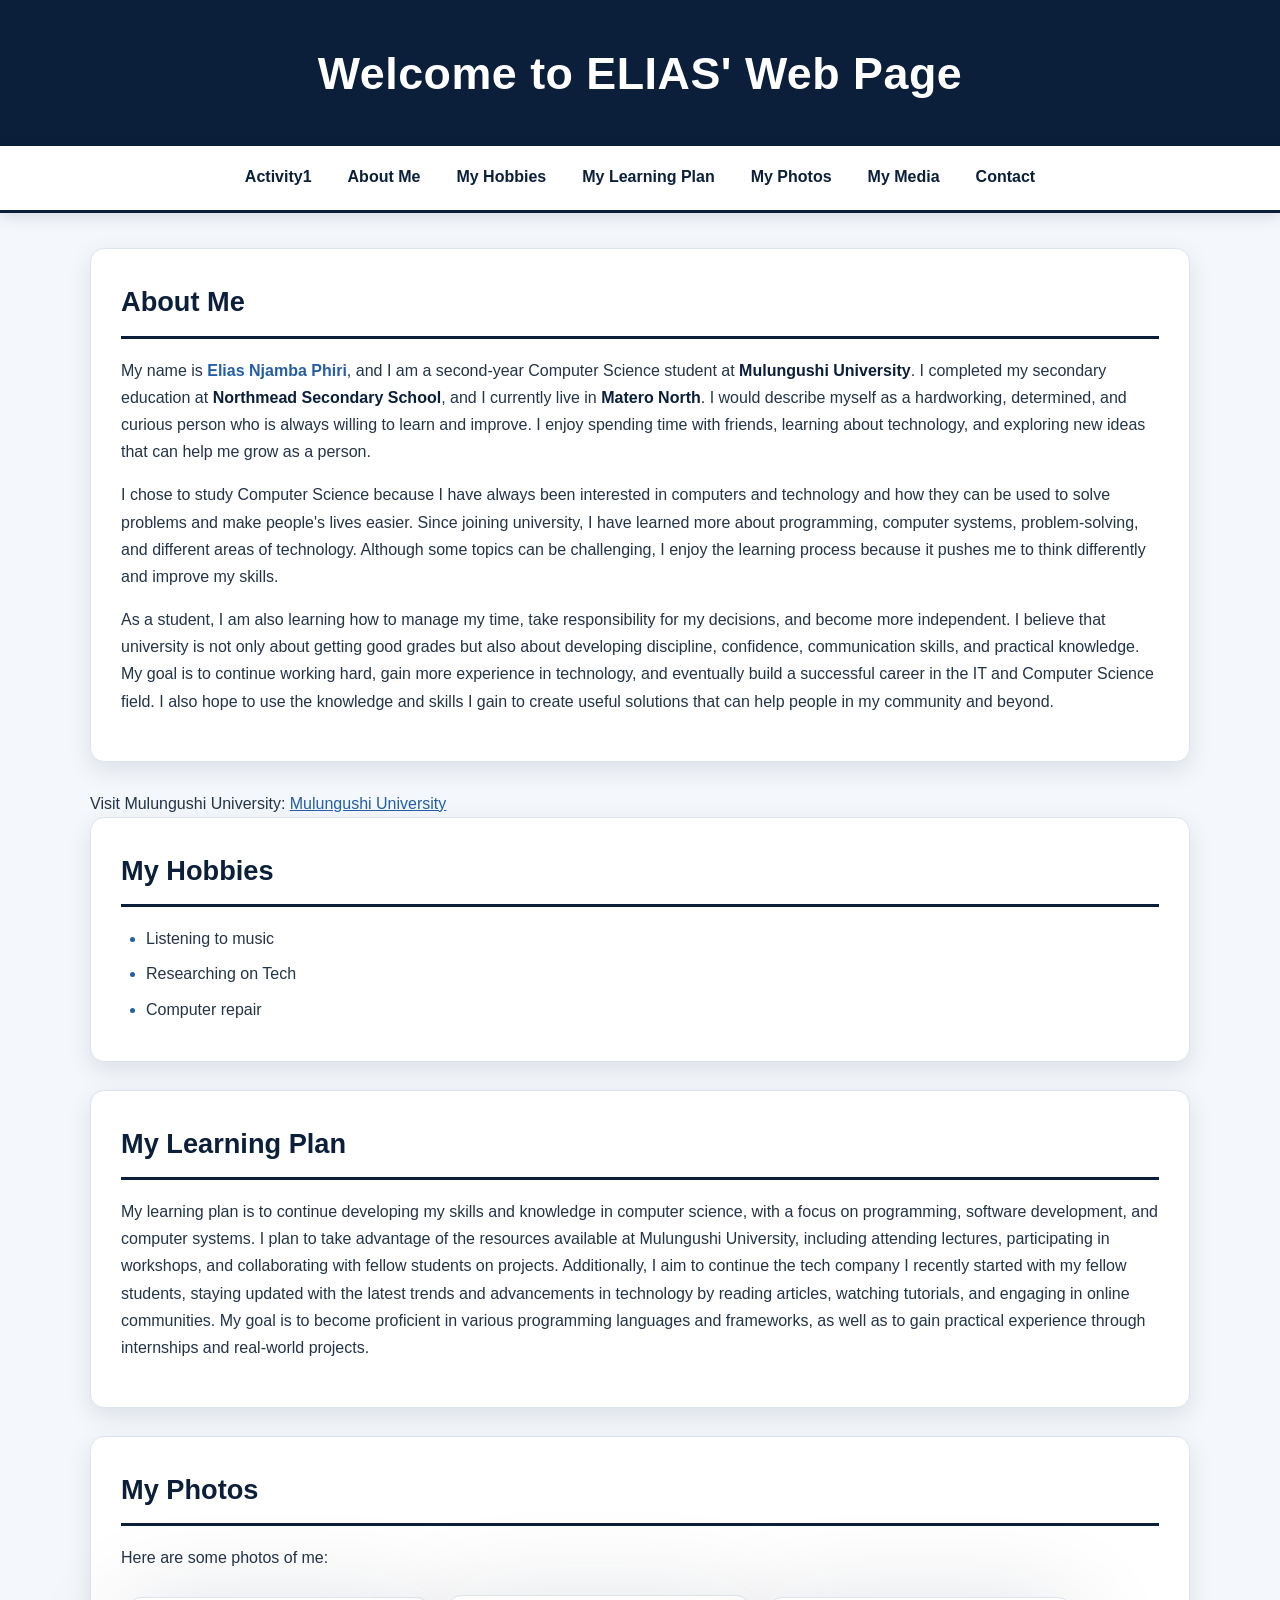
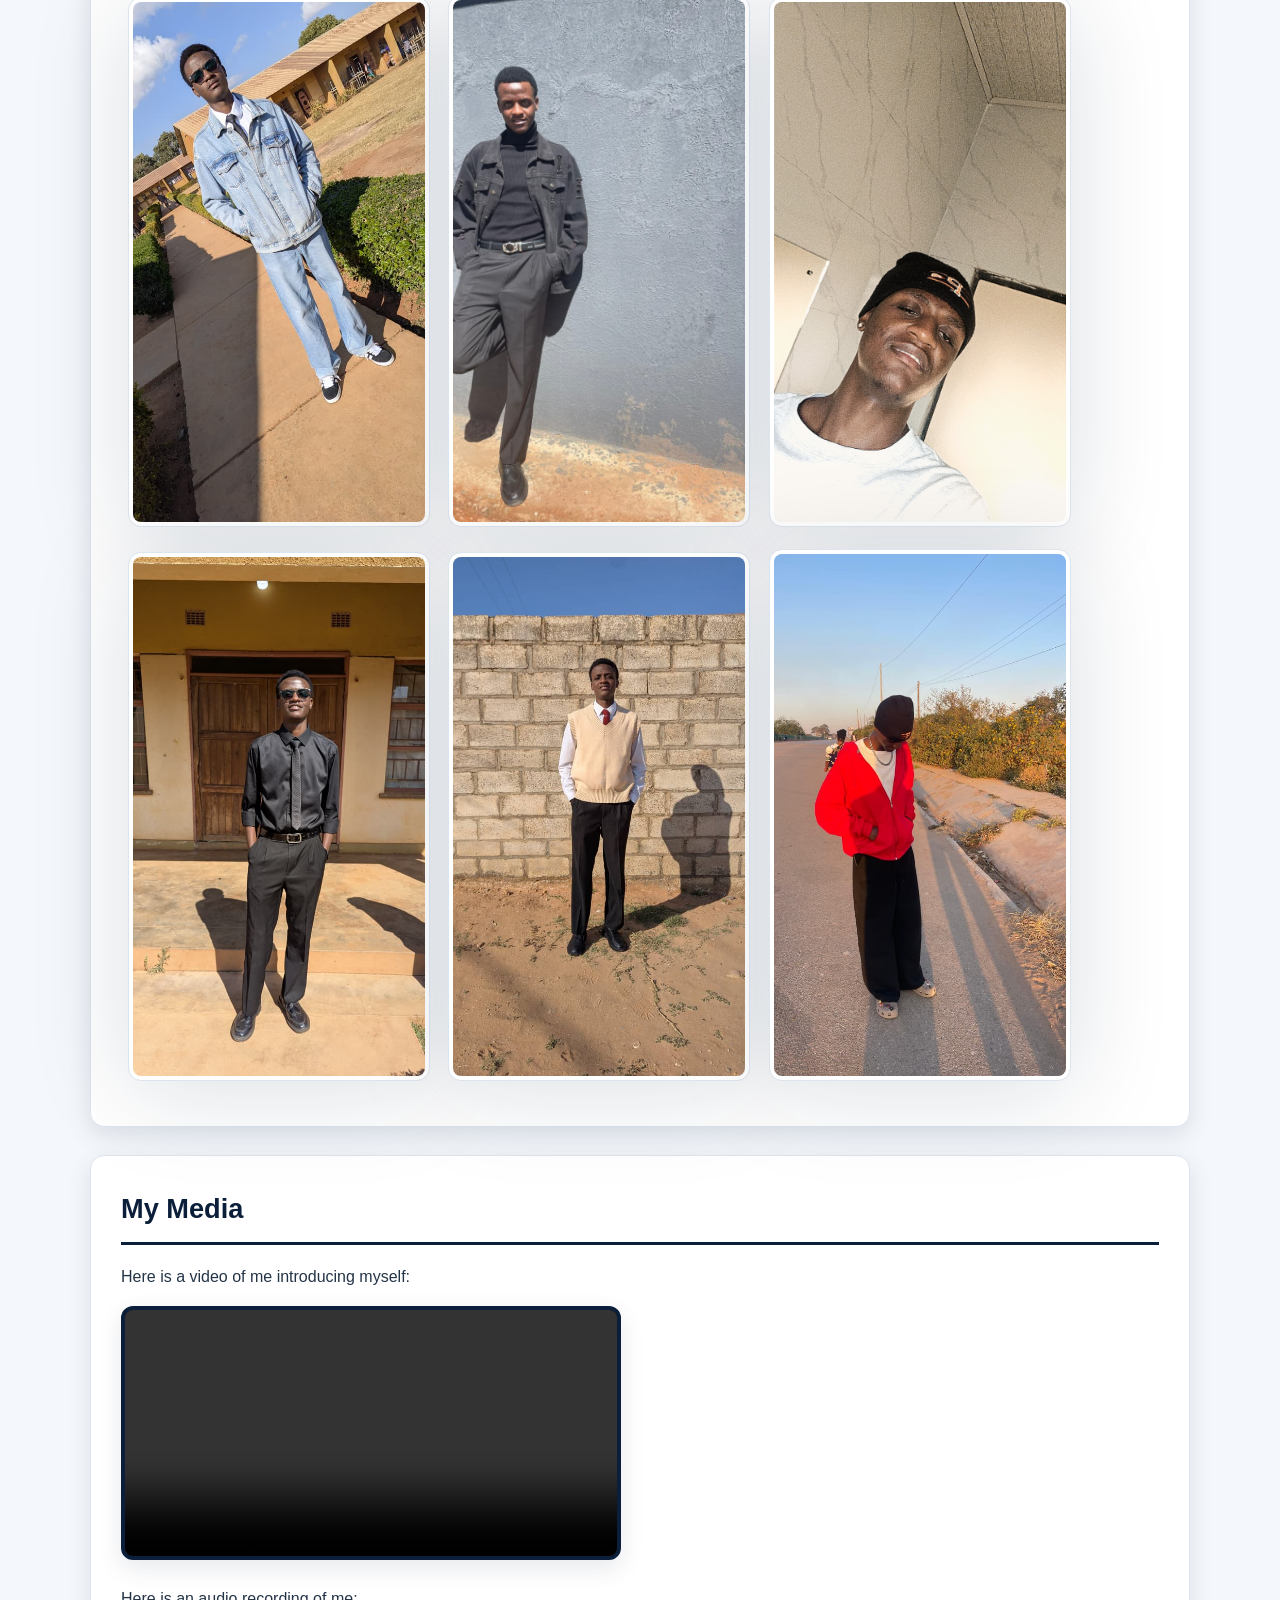
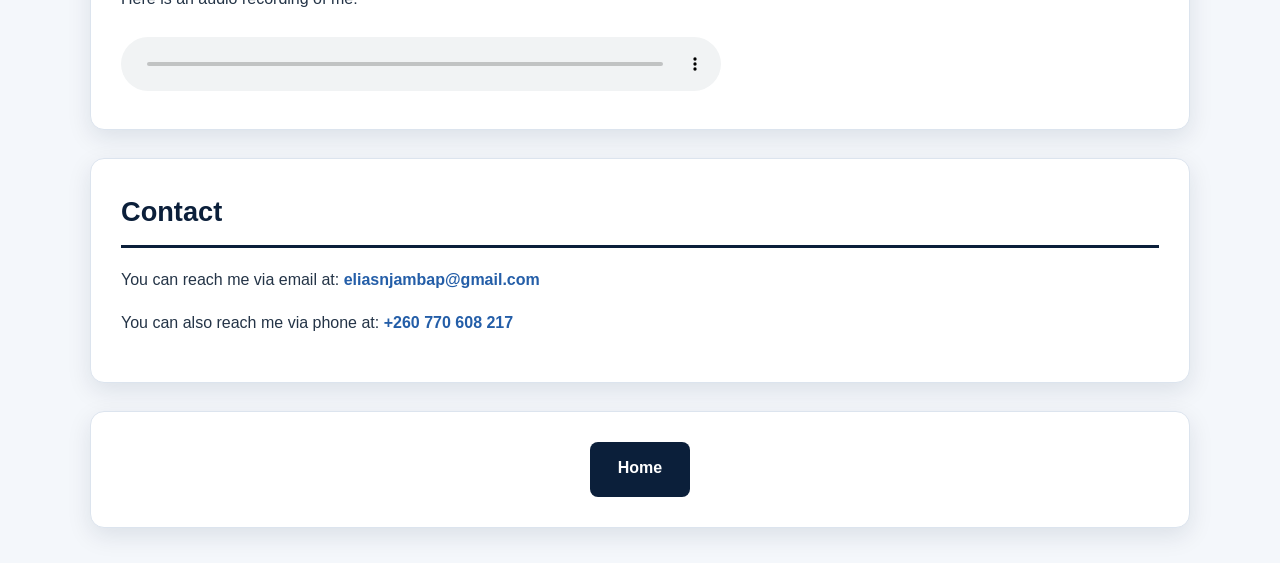
==== index.html @ b2371679 "Add files via upload" ====
<!DOCTYPE html>
<html lang="en">
<head>
<meta charset="UTF-8">
<meta name="viewport" content="width=device-width, initial-
scale=1.0">
<title>Elias NJamba Phiri - My Student Website</title>
<link rel="stylesheet" href="css/style.css">
</head>
<h1>Welcome to ELIAS' Web Page</h1>

<body>

<section>
<nav class="navbar">
    <ul>
        <li><a href="activity1.html">Activity1</a></li>
        <li><a href="#About Me">About Me</a></li>
        <li><a href="#My Hobbies">My Hobbies</a></li>
        <li><a href="#My Learning Plan">My Learning Plan</a></li>
        <li><a href="#My Photos">My Photos</a></li>
        <li><a href="#My Media">My Media</a></li>
        <li><a href="#Contact">Contact</a></li>
    </ul>
</nav>
</section>

  <main>

<section>
    <h2><u id="About Me">About Me</u></h2>
    <p>My name is <em>Elias Njamba Phiri</em>, and I am a second-year Computer Science student at <strong>Mulungushi University</strong>. I completed my secondary education at <strong>Northmead Secondary School</strong>, and I currently live in <strong>Matero North</strong>. I would describe myself as a hardworking, determined, and curious person who is always willing to learn and improve. I enjoy spending time with friends, learning about technology, and exploring new ideas that can help me grow as a person.</p>

    <p>I chose to study Computer Science because I have always been interested in computers and technology and how they can be used to solve problems and make people's lives easier. Since joining university, I have learned more about programming, computer systems, problem-solving, and different areas of technology. Although some topics can be challenging, I enjoy the learning process because it pushes me to think differently and improve my skills.</p>

As a student, I am also learning how to manage my time, take responsibility for my decisions, and become more independent. I believe that university is not only about getting good grades but also about developing discipline, confidence, communication skills, and practical knowledge. My goal is to continue working hard, gain more experience in technology, and eventually build a successful career in the IT and Computer Science field. I also hope to use the knowledge and skills I gain to create useful solutions that can help people in my community and beyond.</p>
</section>

<p>
    Visit Mulungushi University:
    <a href="https://www.mu.ac.zm/">Mulungushi University</a>
</p>
</section>

</body>

<section>
<h2><u id="My Hobbies">My Hobbies</u></h2>
<ul>
    <li>Listening to music</li>
    <li>Researching on Tech</li>
    <li>Computer repair</li>
</ul>
</section>


<section>   
<h2><u id="My Learning Plan">My Learning Plan</u></h2>
<p>My learning plan is to continue developing my skills and knowledge in computer science, with a focus on programming, software development, and computer systems. I plan to take advantage of the resources available at Mulungushi University, including attending lectures, participating in workshops, and collaborating with fellow students on projects. Additionally,  I aim to continue the tech company I recently started with my fellow students, staying updated with the latest trends and advancements in technology by reading articles, watching tutorials, and engaging in online communities. My goal is to become proficient in various programming languages and frameworks, as well as to gain practical experience through internships and real-world projects.</p>
</section>


<section>
    <h2><u id="My Photos">My Photos</u></h2>
    <p>Here are some photos of me:</p>
    <img src="Images/Image 1.jpg" width="200">
    <img src="Images/Image 2.jpg" width="200" height="530"> 
    <img src="Images/Image 3.jpg" width="200">      
    <img src="Images/Image 4.jpg" width="200"> 
    <img src="Images/Image 5.jpg" width="200"> 
    <img src="Images/Image 6.jpg" width="200" height="530">
</section>


<section>
    <h2><u id="My Media">My Media</u></h2>
    <p>Here is a video of me introducing myself:</p>
    <video width="320" height="240" controls>
        <source src="Videos/Video.mp4" type="video/mp4">
        Your browser does not support the video tag.
    </video>
    <p>Here is an audio recording of me:</p>
    <audio controls>
        <source src="Videos/Audio.mp3" type="audio/mpeg">
        Your browser does not support the audio tag.
    </audio>
</section>


<section>
    <h2><u id="Contact">Contact</u></h2>
    <p>You can reach me via email at: <a href="mailto:eliasnjambap@gmail.com">eliasnjambap@gmail.com</a></p>
    <p>You can also reach me via phone at: <a href="tel:+260770608217">+260 770 608 217</a></p>
</section>


<section>
<nav class="navbar">
<ul><a href="index.html">Home</a></ul>
</nav>
</section>


</main>
</body>
</html>
---- css/style.css ----
/* ================================
   ELIAS' STUDENT WEBSITE
   White & Navy Blue Theme
   ================================ */

/* ---------- General ---------- */
* {
    margin: 0;
    padding: 0;
    box-sizing: border-box;
    scroll-behavior: smooth;
}

:root {
    --navy: #0b1f3a;
    --navy-light: #16365f;
    --blue: #245ea8;
    --white: #ffffff;
    --light-bg: #f4f7fb;
    --text: #243447;
    --border: #dce4ee;
    --shadow: 0 8px 25px rgba(11, 31, 58, 0.10);
}

html {
    scroll-padding-top: 90px;
}

body {
    font-family: "Segoe UI", Arial, sans-serif;
    background: var(--light-bg);
    color: var(--text);
    line-height: 1.7;
    min-height: 100vh;
}

/* ---------- Page Heading ---------- */
body > h1 {
    background: var(--navy);
    color: var(--white);
    text-align: center;
    padding: 35px 20px;
    font-size: clamp(1.8rem, 4vw, 2.8rem);
    letter-spacing: 0.5px;
}

/* ---------- Navigation Bar ---------- */
.navbar {
    position: sticky;
    top: 0;
    z-index: 1000;
    background: var(--white);
    border-bottom: 3px solid var(--navy);
    box-shadow: 0 4px 15px rgba(11, 31, 58, 0.12);
}

.navbar ul {
    list-style: none;
    display: flex;
    justify-content: center;
    align-items: center;
    flex-wrap: wrap;
    max-width: 1200px;
    margin: 0 auto;
    padding: 0;
}

.navbar li {
    margin: 0;
}

.navbar a {
    display: block;
    color: var(--navy);
    text-decoration: none;
    font-weight: 600;
    padding: 17px 18px;
    transition: all 0.25s ease;
    border-bottom: 3px solid transparent;
}

.navbar a:hover,
.navbar a:focus {
    background: var(--navy);
    color: var(--white);
    border-bottom-color: var(--blue);
}

/* ---------- Main Content ---------- */
main {
    width: min(1100px, 92%);
    margin: 35px auto;
}

/* ---------- Sections / Cards ---------- */
main > section,
main section {
    background: var(--white);
    margin-bottom: 28px;
    padding: 30px;
    border-radius: 14px;
    border: 1px solid var(--border);
    box-shadow: var(--shadow);
}

section h2 {
    color: var(--navy);
    font-size: 1.7rem;
    margin-bottom: 18px;
    padding-bottom: 10px;
    border-bottom: 3px solid var(--navy);
}

section h2 u {
    text-decoration: none;
}

section p {
    margin-bottom: 16px;
}

section strong {
    color: var(--navy);
}

section em {
    color: var(--blue);
    font-style: normal;
    font-weight: 600;
}

/* ---------- Links ---------- */
a {
    color: var(--blue);
    transition: color 0.2s ease;
}

a:hover {
    color: var(--navy);
}

/* ---------- Hobbies / Lists ---------- */
section ul {
    padding-left: 25px;
}

section li {
    margin: 8px 0;
}

section li::marker {
    color: var(--blue);
}

/* ---------- Photos ---------- */
section img {
    width: 300px;
    height: 0x;
    object-fit: cover;
    margin: 8px;
    border-radius: 12px;
    border: 4px solid var(--white);
    outline: 1px solid var(--border);
    box-shadow: 0 10px 100px rgba(11, 31, 58, 0.15);
    transition: transform 0.25s ease, box-shadow 0.25s ease;
}

section img:hover {
    transform: translateY(-5px) scale(1.02);
    box-shadow: 0 10px 25px rgba(11, 31, 58, 0.22);
}

/* ---------- Video & Audio ---------- */
video {
    display: block;
    width: min(100%, 500px);
    height: auto;
    margin: 15px 0 25px;
    border-radius: 12px;
    border: 4px solid var(--navy);
    background: #000;
    box-shadow: var(--shadow);
}

audio {
    width: min(100%, 600px);
    margin-top: 8px;
}

/* ---------- Contact ---------- */
#Contact + p a,
section a[href^="mailto:"],
section a[href^="tel:"] {
    font-weight: 600;
    text-decoration: none;
}

section a[href^="mailto:"]:hover,
section a[href^="tel:"]:hover {
    text-decoration: underline;
}

/* ---------- Bottom Home Navigation ---------- */
main > section:last-child .navbar {
    position: static;
    border: 0;
    box-shadow: none;
    border-radius: 10px;
}

main > section:last-child .navbar ul {
    justify-content: center;
}

main > section:last-child .navbar a {
    background: var(--navy);
    color: var(--white);
    border-radius: 8px;
    padding: 12px 28px;
}

main > section:last-child .navbar a:hover {
    background: var(--blue);
}

/* ---------- Responsive Design ---------- */
@media (max-width: 768px) {
    body > h1 {
        padding: 25px 15px;
    }

    .navbar ul {
        justify-content: flex-start;
        overflow-x: auto;
        flex-wrap: nowrap;
        padding: 0 5px;
    }

    .navbar a {
        white-space: nowrap;
        padding: 14px 13px;
        font-size: 0.9rem;
    }

    main {
        width: 94%;
        margin: 22px auto;
    }

    main > section,
    main section {
        padding: 22px;
        border-radius: 10px;
    }

    section h2 {
        font-size: 1.4rem;
    }

    section img {
        width: calc(50% - 18px);
        height: 180px;
    }
}

@media (max-width: 480px) {
    body > h1 {
        font-size: 1.6rem;
    }

    section img {
        width: 100%;
        height: auto;
        max-height: 320px;
    }

    main > section,
    main section {
        padding: 18px;
    }
}

/* ---------- Accessibility ---------- */
a:focus-visible {
    outline: 3px solid #6fa8dc;
    outline-offset: 3px;
}

@media (prefers-reduced-motion: reduce) {
    *,
    *::before,
    *::after {
        scroll-behavior: auto !important;
        transition: none !important;
    }
}
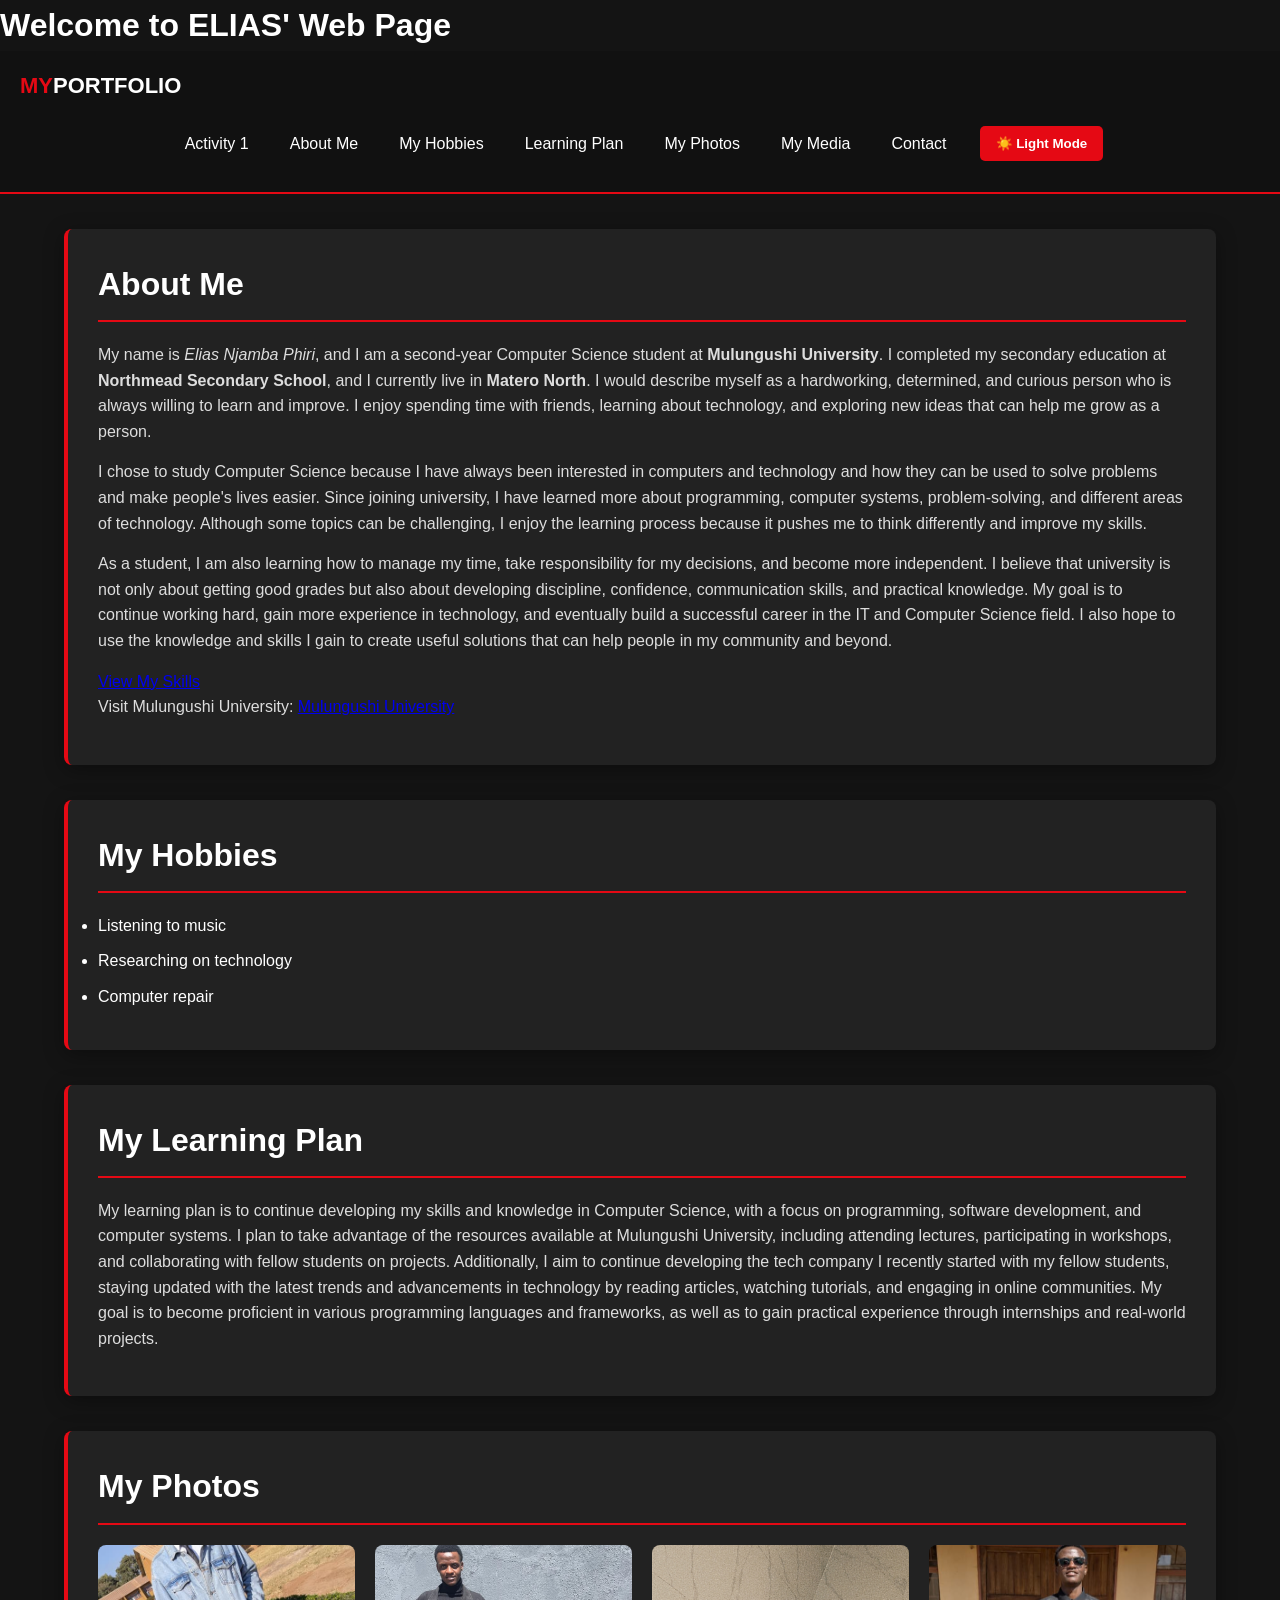
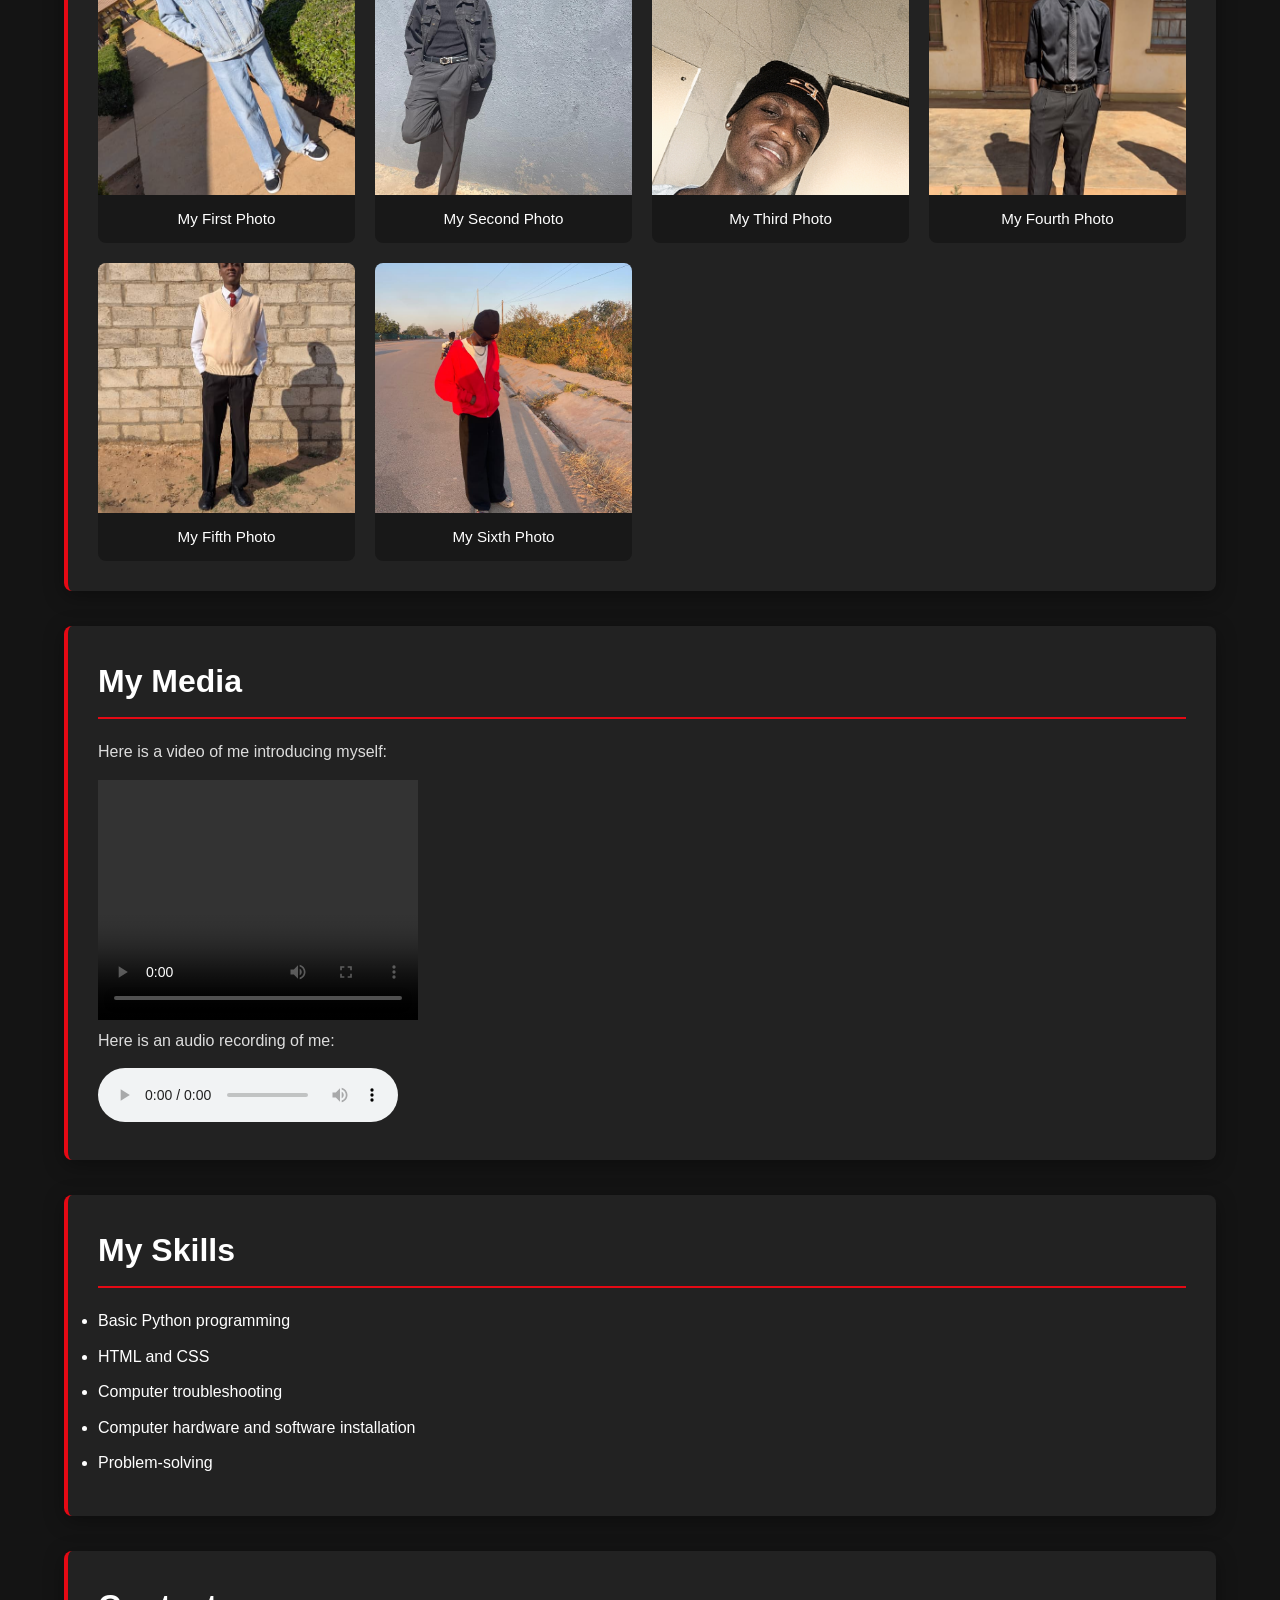
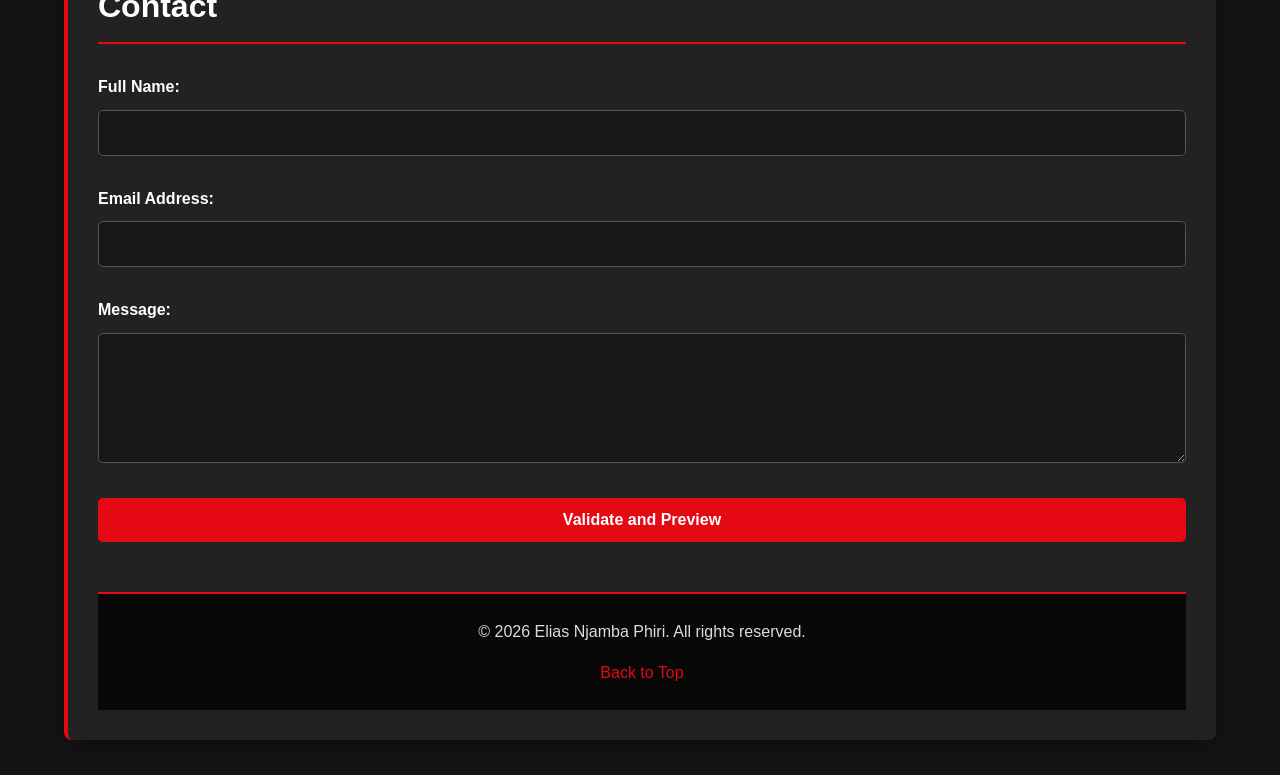
==== commit 261901af: "Update project files" ====
--- a/index.html
+++ b/index.html
@@ -1,106 +1,381 @@
-<!DOCTYPE html>
-<html lang="en">
-<head>
-<meta charset="UTF-8">
-<meta name="viewport" content="width=device-width, initial-
-scale=1.0">
-<title>Elias NJamba Phiri - My Student Website</title>
-<link rel="stylesheet" href="css/style.css">
-</head>
-<h1>Welcome to ELIAS' Web Page</h1>
-
-<body>
-
-<section>
-<nav class="navbar">
-    <ul>
-        <li><a href="activity1.html">Activity1</a></li>
-        <li><a href="#About Me">About Me</a></li>
-        <li><a href="#My Hobbies">My Hobbies</a></li>
-        <li><a href="#My Learning Plan">My Learning Plan</a></li>
-        <li><a href="#My Photos">My Photos</a></li>
-        <li><a href="#My Media">My Media</a></li>
-        <li><a href="#Contact">Contact</a></li>
-    </ul>
-</nav>
-</section>
-
-  <main>
-
-<section>
-    <h2><u id="About Me">About Me</u></h2>
-    <p>My name is <em>Elias Njamba Phiri</em>, and I am a second-year Computer Science student at <strong>Mulungushi University</strong>. I completed my secondary education at <strong>Northmead Secondary School</strong>, and I currently live in <strong>Matero North</strong>. I would describe myself as a hardworking, determined, and curious person who is always willing to learn and improve. I enjoy spending time with friends, learning about technology, and exploring new ideas that can help me grow as a person.</p>
-
-    <p>I chose to study Computer Science because I have always been interested in computers and technology and how they can be used to solve problems and make people's lives easier. Since joining university, I have learned more about programming, computer systems, problem-solving, and different areas of technology. Although some topics can be challenging, I enjoy the learning process because it pushes me to think differently and improve my skills.</p>
-
-As a student, I am also learning how to manage my time, take responsibility for my decisions, and become more independent. I believe that university is not only about getting good grades but also about developing discipline, confidence, communication skills, and practical knowledge. My goal is to continue working hard, gain more experience in technology, and eventually build a successful career in the IT and Computer Science field. I also hope to use the knowledge and skills I gain to create useful solutions that can help people in my community and beyond.</p>
-</section>
-
-<p>
-    Visit Mulungushi University:
-    <a href="https://www.mu.ac.zm/">Mulungushi University</a>
-</p>
-</section>
-
-</body>
-
-<section>
-<h2><u id="My Hobbies">My Hobbies</u></h2>
-<ul>
-    <li>Listening to music</li>
-    <li>Researching on Tech</li>
-    <li>Computer repair</li>
-</ul>
-</section>
-
-
-<section>   
-<h2><u id="My Learning Plan">My Learning Plan</u></h2>
-<p>My learning plan is to continue developing my skills and knowledge in computer science, with a focus on programming, software development, and computer systems. I plan to take advantage of the resources available at Mulungushi University, including attending lectures, participating in workshops, and collaborating with fellow students on projects. Additionally,  I aim to continue the tech company I recently started with my fellow students, staying updated with the latest trends and advancements in technology by reading articles, watching tutorials, and engaging in online communities. My goal is to become proficient in various programming languages and frameworks, as well as to gain practical experience through internships and real-world projects.</p>
-</section>
-
-
-<section>
-    <h2><u id="My Photos">My Photos</u></h2>
-    <p>Here are some photos of me:</p>
-    <img src="Images/Image 1.jpg" width="200">
-    <img src="Images/Image 2.jpg" width="200" height="530"> 
-    <img src="Images/Image 3.jpg" width="200">      
-    <img src="Images/Image 4.jpg" width="200"> 
-    <img src="Images/Image 5.jpg" width="200"> 
-    <img src="Images/Image 6.jpg" width="200" height="530">
-</section>
-
-
-<section>
-    <h2><u id="My Media">My Media</u></h2>
-    <p>Here is a video of me introducing myself:</p>
-    <video width="320" height="240" controls>
-        <source src="Videos/Video.mp4" type="video/mp4">
-        Your browser does not support the video tag.
-    </video>
-    <p>Here is an audio recording of me:</p>
-    <audio controls>
-        <source src="Videos/Audio.mp3" type="audio/mpeg">
-        Your browser does not support the audio tag.
-    </audio>
-</section>
-
-
-<section>
-    <h2><u id="Contact">Contact</u></h2>
-    <p>You can reach me via email at: <a href="mailto:eliasnjambap@gmail.com">eliasnjambap@gmail.com</a></p>
-    <p>You can also reach me via phone at: <a href="tel:+260770608217">+260 770 608 217</a></p>
-</section>
-
-
-<section>
-<nav class="navbar">
-<ul><a href="index.html">Home</a></ul>
-</nav>
-</section>
-
-
-</main>
-</body>
+<!DOCTYPE html>
+<html lang="en">
+
+<head>
+    <meta charset="UTF-8">
+    <meta name="viewport" content="width=device-width, initial-scale=1.0">
+
+    <title>Elias Njamba Phiri - My Student Website</title>
+
+    <link rel="stylesheet" href="css/style.css">
+    <script src="js/script.js" defer></script>
+</head>
+
+<body>
+
+    <!-- PAGE HEADER -->
+    <header>
+        <h1>Welcome to ELIAS' Web Page</h1>
+    </header>
+
+    <!-- NAVIGATION BAR -->
+    <nav class="navbar">
+
+        <div class="nav-header">
+
+            <a href="#" class="nav-logo">MY<span>PORTFOLIO</span></a>
+
+            <button
+                id="menuToggle"
+                class="menu-toggle"
+                type="button"
+                aria-expanded="false"
+                aria-controls="navLinks"
+                aria-label="Open navigation menu">
+                ☰
+            </button>
+
+        </div>
+
+        <ul id="navLinks" class="nav-links">
+
+            <li><a href="activity1.html">Activity 1</a></li>
+
+            <li><a href="#About-Me">About Me</a></li>
+
+            <li><a href="#My-Hobbies">My Hobbies</a></li>
+
+            <li><a href="#My-Learning-Plan">Learning Plan</a></li>
+
+            <li><a href="#My-Photos">My Photos</a></li>
+
+            <li><a href="#My-Media">My Media</a></li>
+
+            <li><a href="#Contact">Contact</a></li>
+
+            <li>
+                <button id="themeToggle" type="button">
+                    ☀️ Light Mode
+                </button>
+            </li>
+
+        </ul>
+
+    </nav>
+
+    <!-- MOBILE NAVIGATION OVERLAY -->
+    <div id="navOverlay" class="nav-overlay"></div>
+
+    <!-- MAIN CONTENT -->
+    <main>
+
+        <!-- ABOUT ME -->
+        <section id="About-Me">
+
+            <h2>About Me</h2>
+
+            <p>
+                My name is <em>Elias Njamba Phiri</em>, and I am a
+                second-year Computer Science student at
+                <strong>Mulungushi University</strong>. I completed my
+                secondary education at <strong>Northmead Secondary School</strong>,
+                and I currently live in <strong>Matero North</strong>.
+                I would describe myself as a hardworking, determined,
+                and curious person who is always willing to learn and improve.
+                I enjoy spending time with friends, learning about technology,
+                and exploring new ideas that can help me grow as a person.
+            </p>
+
+            <p>
+                I chose to study Computer Science because I have always been
+                interested in computers and technology and how they can be
+                used to solve problems and make people's lives easier.
+                Since joining university, I have learned more about programming,
+                computer systems, problem-solving, and different areas of technology.
+                Although some topics can be challenging, I enjoy the learning
+                process because it pushes me to think differently and improve my skills.
+            </p>
+
+            <p>
+                As a student, I am also learning how to manage my time,
+                take responsibility for my decisions, and become more independent.
+                I believe that university is not only about getting good grades
+                but also about developing discipline, confidence, communication
+                skills, and practical knowledge. My goal is to continue working
+                hard, gain more experience in technology, and eventually build
+                a successful career in the IT and Computer Science field.
+                I also hope to use the knowledge and skills I gain to create
+                useful solutions that can help people in my community and beyond.
+            </p>
+
+            <a href="#Skills" class="button">View My Skills</a>
+
+            <p>
+                Visit Mulungushi University:
+                <a href="https://www.mu.ac.zm/" target="_blank" rel="noopener noreferrer">
+                    Mulungushi University
+                </a>
+            </p>
+
+        </section>
+
+
+        <!-- MY HOBBIES -->
+        <section id="My-Hobbies">
+
+            <h2>My Hobbies</h2>
+
+            <ul>
+                <li>Listening to music</li>
+                <li>Researching on technology</li>
+                <li>Computer repair</li>
+            </ul>
+
+        </section>
+
+
+        <!-- MY LEARNING PLAN -->
+        <section id="My-Learning-Plan">
+
+            <h2>My Learning Plan</h2>
+
+            <p>
+                My learning plan is to continue developing my skills and
+                knowledge in Computer Science, with a focus on programming,
+                software development, and computer systems. I plan to take
+                advantage of the resources available at Mulungushi University,
+                including attending lectures, participating in workshops,
+                and collaborating with fellow students on projects.
+                Additionally, I aim to continue developing the tech company
+                I recently started with my fellow students, staying updated
+                with the latest trends and advancements in technology by
+                reading articles, watching tutorials, and engaging in online
+                communities. My goal is to become proficient in various
+                programming languages and frameworks, as well as to gain
+                practical experience through internships and real-world projects.
+            </p>
+
+        </section>
+
+
+        <!-- MY PHOTOS -->
+        <section id="My-Photos">
+
+            <h2>My Photos</h2>
+
+            <div class="photo-gallery" id="photoGallery">
+
+                <figure>
+                    <img src="Images/Image 1.jpg" alt="My first photo" width="200">
+                    <figcaption>My First Photo</figcaption>
+                </figure>
+
+                <figure>
+                    <img src="Images/Image 2.jpg" alt="My second photo" width="200">
+                    <figcaption>My Second Photo</figcaption>
+                </figure>
+
+                <figure>
+                    <img src="Images/Image 3.jpg" alt="My third photo" width="200">
+                    <figcaption>My Third Photo</figcaption>
+                </figure>
+
+                <figure>
+                    <img src="Images/Image 4.jpg" alt="My fourth photo" width="200">
+                    <figcaption>My Fourth Photo</figcaption>
+                </figure>
+
+                <figure>
+                    <img src="Images/Image 5.jpg" alt="My fifth photo" width="200">
+                    <figcaption>My Fifth Photo</figcaption>
+                </figure>
+
+                <figure>
+                    <img src="Images/Image 6.jpg" alt="My sixth photo" width="200">
+                    <figcaption>My Sixth Photo</figcaption>
+                </figure>
+
+            </div>
+
+        </section>
+
+
+        <!-- PHOTO VIEWER -->
+        <div
+            id="photoViewer"
+            class="photo-viewer"
+            role="dialog"
+            aria-modal="true"
+            aria-label="Photo viewer"
+            hidden>
+
+            <button
+                id="closeViewer"
+                class="close-viewer"
+                type="button"
+                aria-label="Close photo viewer">
+                &times;
+            </button>
+
+            <button
+                id="previousPhoto"
+                class="photo-nav previous"
+                type="button"
+                aria-label="Previous photo">
+                &#10094;
+            </button>
+
+            <div class="viewer-content">
+
+                <img id="viewerImage" src="" alt="">
+
+                <p id="viewerCaption"></p>
+
+                <p id="photoCounter"></p>
+
+            </div>
+
+            <button
+                id="nextPhoto"
+                class="photo-nav next"
+                type="button"
+                aria-label="Next photo">
+                &#10095;
+            </button>
+
+        </div>
+
+
+        <!-- MY MEDIA -->
+        <section id="My-Media">
+
+            <h2>My Media</h2>
+
+            <p>Here is a video of me introducing myself:</p>
+
+            <video width="320" height="240" controls>
+                <source src="Videos/Video.mp4" type="video/mp4">
+                Your browser does not support the video tag.
+            </video>
+
+            <p>Here is an audio recording of me:</p>
+
+            <audio controls>
+                <source src="Videos/Audio.mp3" type="audio/mpeg">
+                Your browser does not support the audio tag.
+            </audio>
+
+        </section>
+</section>
+
+
+        <!-- SKILLS SECTION -->
+        <!-- Add your skills here so the View My Skills link works. -->
+        <section id="Skills">
+
+            <h2>My Skills</h2>
+
+            <ul>
+                <li>Basic Python programming</li>
+                <li>HTML and CSS</li>
+                <li>Computer troubleshooting</li>
+                <li>Computer hardware and software installation</li>
+                <li>Problem-solving</li>
+            </ul>
+
+        </section>
+
+        <!-- CONTACT -->
+        <section id="Contact">
+
+            <h2>Contact</h2>
+
+            <form id="contactForm" novalidate>
+
+                <label for="name">Full Name:</label>
+
+                <input
+                    type="text"
+                    id="name"
+                    name="name"
+                    required>
+
+                <small id="nameError"></small>
+
+
+                <label for="email">Email Address:</label>
+
+                <input
+                    type="email"
+                    id="email"
+                    name="email"
+                    required>
+
+                <small id="emailError"></small>
+
+
+                <label for="message">Message:</label>
+
+                <textarea
+                    id="message"
+                    name="message"
+                    required></textarea>
+
+                <small id="messageError"></small>
+
+
+                <button type="submit">Validate and Preview</button>
+
+            </form>
+
+
+            <!-- FORM FEEDBACK -->
+            <div id="formFeedback" aria-live="polite"></div>
+
+
+            <!-- VALIDATED MESSAGE PREVIEW -->
+            <div id="formPreview" hidden>
+
+                <h3>Validated Message Preview</h3>
+
+                <p>
+                    <strong>Name:</strong>
+                    <span id="previewName"></span>
+                </p>
+
+                <p>
+                    <strong>Email:</strong>
+                    <span id="previewEmail"></span>
+                </p>
+
+                <p>
+                    <strong>Message:</strong>
+                    <span id="previewMessage"></span>
+                </p>
+
+                <p>
+                    Your data was validated successfully.
+                    Your message has been submitted for review.
+                </p>
+
+            </div>
+
+        
+
+
+        <!-- FOOTER -->
+        <footer>
+
+            <p>
+                &copy; 2026 Elias Njamba Phiri. All rights reserved.
+            </p>
+
+            <a href="#">Back to Top</a>
+
+        </footer>
+
+    </main>
+
+</body>
+
 </html>
--- a/css/style.css
+++ b/css/style.css
@@ -1,296 +1,830 @@
-/* ================================
-   ELIAS' STUDENT WEBSITE
-   White & Navy Blue Theme
-   ================================ */
-
-/* ---------- General ---------- */
+/* =========================
+   NETFLIX-STYLE PORTFOLIO
+========================= */
+
+:root {
+    --background: #141414;
+    --card-background: #222222;
+    --text-color: #ffffff;
+    --muted-text: #b3b3b3;
+    --accent: #e50914;
+    --border-color: #333333;
+}
+
 * {
     margin: 0;
     padding: 0;
     box-sizing: border-box;
+}
+
+html {
     scroll-behavior: smooth;
-}
-
-:root {
-    --navy: #0b1f3a;
-    --navy-light: #16365f;
-    --blue: #245ea8;
-    --white: #ffffff;
-    --light-bg: #f4f7fb;
-    --text: #243447;
-    --border: #dce4ee;
-    --shadow: 0 8px 25px rgba(11, 31, 58, 0.10);
-}
-
-html {
     scroll-padding-top: 90px;
 }
 
 body {
-    font-family: "Segoe UI", Arial, sans-serif;
-    background: var(--light-bg);
-    color: var(--text);
-    line-height: 1.7;
-    min-height: 100vh;
-}
-
-/* ---------- Page Heading ---------- */
+    font-family: Arial, Helvetica, sans-serif;
+    background-color: var(--background);
+    color: var(--text-color);
+    line-height: 1.6;
+}
+
 body > h1 {
-    background: var(--navy);
-    color: var(--white);
     text-align: center;
-    padding: 35px 20px;
-    font-size: clamp(1.8rem, 4vw, 2.8rem);
-    letter-spacing: 0.5px;
-}
-
-/* ---------- Navigation Bar ---------- */
+    font-size: clamp(2rem, 5vw, 3.5rem);
+    color: var(--accent);
+    padding: 35px 15px 20px;
+    text-transform: uppercase;
+    letter-spacing: 2px;
+}
+
+/* =========================
+   NAVIGATION BAR
+========================= */
+
 .navbar {
     position: sticky;
     top: 0;
-    z-index: 1000;
-    background: var(--white);
-    border-bottom: 3px solid var(--navy);
-    box-shadow: 0 4px 15px rgba(11, 31, 58, 0.12);
-}
-
-.navbar ul {
-    list-style: none;
+    z-index: 2002;
+    background: #111;
+    border-bottom: 2px solid var(--accent);
+    padding: 12px 20px;
+}
+
+.nav-header {
+    display: flex;
+    align-items: center;
+    justify-content: space-between;
+    min-height: 45px;
+}
+
+.nav-logo {
+    color: var(--accent);
+    font-size: 22px;
+    font-weight: bold;
+    text-decoration: none;
+}
+
+.nav-logo span {
+    color: white;
+}
+
+.menu-toggle {
+    display: none;
+    background: var(--accent);
+    color: white;
+    border: none;
+    border-radius: 5px;
+    padding: 10px 14px;
+    min-width: 44px;
+    min-height: 44px;
+    font-size: 22px;
+    cursor: pointer;
+}
+
+.nav-links {
     display: flex;
     justify-content: center;
     align-items: center;
-    flex-wrap: wrap;
+    gap: 25px;
+    list-style: none;
+    margin: 0;
+    padding: 15px 0;
+}
+
+.nav-links a {
+    display: block;
+    color: white;
+    text-decoration: none;
+    padding: 8px;
+}
+
+.nav-links a:hover,
+.nav-links a:focus-visible {
+    color: var(--accent);
+}
+
+#themeToggle {
+    background-color: var(--accent);
+    color: white;
+    border: none;
+    padding: 10px 16px;
+    border-radius: 5px;
+    cursor: pointer;
+    font-weight: bold;
+}
+
+#themeToggle:hover {
+    background-color: #b20710;
+}
+
+/* Mobile menu overlay */
+.nav-overlay {
+    display: none;
+}
+
+/* =========================
+   SECTIONS
+========================= */
+
+section {
+    margin: 35px auto;
+    padding: 30px;
+    width: 90%;
     max-width: 1200px;
-    margin: 0 auto;
-    padding: 0;
-}
-
-.navbar li {
-    margin: 0;
-}
-
-.navbar a {
+    background-color: var(--card-background);
+    border-radius: 8px;
+    box-shadow: 0 5px 20px rgba(0, 0, 0, 0.35);
+    border-left: 4px solid var(--accent);
+}
+
+section h2 {
+    color: var(--text-color);
+    font-size: clamp(1.5rem, 3vw, 2rem);
+    margin-bottom: 20px;
+    padding-bottom: 10px;
+    border-bottom: 2px solid var(--accent);
+}
+
+section p {
+    color: #dddddd;
+    margin-bottom: 15px;
+}
+
+section li {
+    margin-bottom: 10px;
+}
+
+main section {
+    scroll-margin-top: 100px;
+}
+
+/* =========================
+   ABOUT ME
+========================= */
+
+#About-Me {
+    color: var(--text-color);
+}
+
+#about {
+    background: linear-gradient(
+        135deg,
+        rgba(20, 20, 20, 0.96),
+        rgba(50, 0, 0, 0.85)
+    );
+}
+
+#about p {
+    font-size: 1.1rem;
+    line-height: 1.9;
+}
+
+/* =========================
+   HOBBIES AND LEARNING PLAN
+========================= */
+
+#hobbies ul,
+#learning-plan ol {
+    padding-left: 25px;
+}
+
+#hobbies li,
+#learning-plan li {
+    color: #eeeeee;
+    padding: 5px 0;
+}
+
+/* =========================
+   LEARNING PLAN TABLE
+========================= */
+
+table {
+    width: 100%;
+    border-collapse: collapse;
+    margin-top: 20px;
+    background-color: #181818;
+}
+
+caption {
+    color: var(--text-color);
+    font-weight: bold;
+    padding: 12px;
+    text-align: left;
+}
+
+th,
+td {
+    padding: 15px;
+    text-align: left;
+    border: 1px solid var(--border-color);
+}
+
+th {
+    background-color: var(--accent);
+    color: white;
+}
+
+td {
+    color: #eeeeee;
+}
+
+tbody tr:nth-child(even) {
+    background-color: #292929;
+}
+
+tbody tr:hover {
+    background-color: #383838;
+}
+
+/* =========================
+   PHOTO GALLERY
+========================= */
+
+.photo-gallery {
+    display: grid;
+    grid-template-columns: repeat(auto-fit, minmax(220px, 1fr));
+    gap: 20px;
+}
+
+figure {
+    overflow: hidden;
+    background-color: #181818;
+    border-radius: 8px;
+    transition: transform 0.3s ease, box-shadow 0.3s ease;
+    cursor: pointer;
+}
+
+figure:hover {
+    transform: scale(1.03);
+    box-shadow: 0 8px 25px rgba(229, 9, 20, 0.25);
+}
+
+figure img {
     display: block;
-    color: var(--navy);
+    width: 100%;
+    height: 250px;
+    object-fit: cover;
+    cursor: pointer;
+    transition: transform 0.4s ease;
+}
+
+figure:hover img {
+    transform: scale(1.05);
+}
+
+figcaption {
+    padding: 12px;
+    color: white;
+    font-size: 0.95rem;
+    text-align: center;
+}
+
+/* =========================
+   PHOTO VIEWER
+========================= */
+
+.photo-viewer[hidden] {
+    display: none !important;
+}
+
+.photo-viewer {
+    position: fixed;
+    inset: 0;
+    z-index: 9999;
+    background: rgba(0, 0, 0, 0.96);
+    display: flex;
+    align-items: center;
+    justify-content: center;
+    padding: 60px 70px;
+}
+
+.viewer-content {
+    text-align: center;
+    max-width: 100%;
+    max-height: 100%;
+}
+
+#viewerImage {
+    display: block;
+    max-width: 100%;
+    max-height: 75vh;
+    width: auto;
+    height: auto;
+    object-fit: contain;
+    margin: auto;
+    border-radius: 5px;
+}
+
+#viewerCaption {
+    color: white;
+    font-size: 18px;
+    margin-top: 15px;
+}
+
+#photoCounter {
+    color: #aaaaaa;
+    margin-top: 5px;
+    font-size: 14px;
+}
+
+.close-viewer {
+    position: absolute;
+    top: 15px;
+    right: 25px;
+    background: transparent;
+    color: white;
+    border: none;
+    font-size: 45px;
+    cursor: pointer;
+}
+
+.photo-nav {
+    position: absolute;
+    top: 50%;
+    transform: translateY(-50%);
+    background: rgba(40, 40, 40, 0.8);
+    color: white;
+    border: none;
+    border-radius: 50%;
+    width: 50px;
+    height: 50px;
+    font-size: 22px;
+    cursor: pointer;
+    transition: background 0.3s;
+}
+
+.photo-nav:hover {
+    background: var(--accent);
+}
+
+.previous {
+    left: 15px;
+}
+
+.next {
+    right: 15px;
+}
+
+.photo-nav:focus-visible,
+.close-viewer:focus-visible {
+    outline: 3px solid var(--accent);
+    outline-offset: 4px;
+}
+
+/* =========================
+   MEDIA
+========================= */
+
+#media video,
+#media audio {
+    display: block;
+    width: 100%;
+    max-width: 700px;
+    margin: 15px 0 25px;
+    border-radius: 8px;
+}
+
+#media video {
+    background-color: #000;
+}
+
+#media h3 {
+    margin: 20px 0 10px;
+    color: var(--accent);
+}
+
+/* =========================
+   PROJECTS AND SKILLS
+========================= */
+
+#skills ul,
+#skills ol {
+    padding-left: 25px;
+}
+
+#skills li {
+    padding: 8px 0;
+    color: #eeeeee;
+}
+
+#skills li::marker {
+    color: var(--accent);
+}
+
+/* =========================
+   CONTACT FORM
+========================= */
+
+form {
+    display: flex;
+    flex-direction: column;
+    gap: 10px;
+}
+
+form label {
+    margin-top: 10px;
+    font-weight: bold;
+    color: white;
+}
+
+form input,
+form textarea {
+    width: 100%;
+    padding: 13px;
+    border: 1px solid #555;
+    border-radius: 5px;
+    background-color: #181818;
+    color: white;
+    font-family: inherit;
+    font-size: 1rem;
+}
+
+form input:focus,
+form textarea:focus {
+    border-color: var(--accent);
+    outline: 2px solid rgba(229, 9, 20, 0.25);
+}
+
+form textarea {
+    min-height: 130px;
+    resize: vertical;
+}
+
+form button {
+    margin-top: 15px;
+    padding: 13px 20px;
+    background-color: var(--accent);
+    color: white;
+    border: none;
+    border-radius: 5px;
+    font-size: 1rem;
+    font-weight: bold;
+    cursor: pointer;
+}
+
+form button:hover {
+    background-color: #b20710;
+}
+
+/* =========================
+   VALIDATION MESSAGES
+========================= */
+
+.error,
+.error-message {
+    color: #ff6b6b;
+    font-size: 0.9rem;
+}
+
+.success,
+.success-message,
+#formFeedback {
+    margin-top: 15px;
+    color: #46d369;
+    font-weight: bold;
+    overflow-wrap: anywhere;
+}
+
+#formPreview {
+    margin-top: 20px;
+    padding: 20px;
+    background-color: #181818;
+    border: 1px solid var(--accent);
+    border-radius: 8px;
+}
+
+#formPreview h3 {
+    color: var(--accent);
+    margin-bottom: 10px;
+}
+
+/* =========================
+   FOOTER
+========================= */
+
+footer {
+    margin-top: 50px;
+    padding: 25px 15px;
+    text-align: center;
+    background-color: #080808;
+    color: var(--muted-text);
+    border-top: 2px solid var(--accent);
+}
+
+footer a {
+    color: var(--accent);
     text-decoration: none;
-    font-weight: 600;
-    padding: 17px 18px;
-    transition: all 0.25s ease;
-    border-bottom: 3px solid transparent;
-}
-
-.navbar a:hover,
-.navbar a:focus {
-    background: var(--navy);
-    color: var(--white);
-    border-bottom-color: var(--blue);
-}
-
-/* ---------- Main Content ---------- */
-main {
-    width: min(1100px, 92%);
-    margin: 35px auto;
-}
-
-/* ---------- Sections / Cards ---------- */
-main > section,
-main section {
-    background: var(--white);
-    margin-bottom: 28px;
-    padding: 30px;
-    border-radius: 14px;
-    border: 1px solid var(--border);
-    box-shadow: var(--shadow);
-}
-
-section h2 {
-    color: var(--navy);
-    font-size: 1.7rem;
-    margin-bottom: 18px;
-    padding-bottom: 10px;
-    border-bottom: 3px solid var(--navy);
-}
-
-section h2 u {
-    text-decoration: none;
-}
-
-section p {
-    margin-bottom: 16px;
-}
-
-section strong {
-    color: var(--navy);
-}
-
-section em {
-    color: var(--blue);
-    font-style: normal;
-    font-weight: 600;
-}
-
-/* ---------- Links ---------- */
-a {
-    color: var(--blue);
-    transition: color 0.2s ease;
-}
-
-a:hover {
-    color: var(--navy);
-}
-
-/* ---------- Hobbies / Lists ---------- */
-section ul {
-    padding-left: 25px;
-}
-
-section li {
-    margin: 8px 0;
-}
-
-section li::marker {
-    color: var(--blue);
-}
-
-/* ---------- Photos ---------- */
-section img {
-    width: 300px;
-    height: 0x;
-    object-fit: cover;
-    margin: 8px;
-    border-radius: 12px;
-    border: 4px solid var(--white);
-    outline: 1px solid var(--border);
-    box-shadow: 0 10px 100px rgba(11, 31, 58, 0.15);
-    transition: transform 0.25s ease, box-shadow 0.25s ease;
-}
-
-section img:hover {
-    transform: translateY(-5px) scale(1.02);
-    box-shadow: 0 10px 25px rgba(11, 31, 58, 0.22);
-}
-
-/* ---------- Video & Audio ---------- */
-video {
-    display: block;
-    width: min(100%, 500px);
-    height: auto;
-    margin: 15px 0 25px;
-    border-radius: 12px;
-    border: 4px solid var(--navy);
-    background: #000;
-    box-shadow: var(--shadow);
-}
-
-audio {
-    width: min(100%, 600px);
-    margin-top: 8px;
-}
-
-/* ---------- Contact ---------- */
-#Contact + p a,
-section a[href^="mailto:"],
-section a[href^="tel:"] {
-    font-weight: 600;
-    text-decoration: none;
-}
-
-section a[href^="mailto:"]:hover,
-section a[href^="tel:"]:hover {
+}
+
+footer a:hover {
     text-decoration: underline;
 }
 
-/* ---------- Bottom Home Navigation ---------- */
-main > section:last-child .navbar {
-    position: static;
-    border: 0;
-    box-shadow: none;
-    border-radius: 10px;
-}
-
-main > section:last-child .navbar ul {
-    justify-content: center;
-}
-
-main > section:last-child .navbar a {
-    background: var(--navy);
-    color: var(--white);
-    border-radius: 8px;
-    padding: 12px 28px;
-}
-
-main > section:last-child .navbar a:hover {
-    background: var(--blue);
-}
-
-/* ---------- Responsive Design ---------- */
+/* =========================
+   LIGHT MODE
+========================= */
+
+body.light-mode {
+    --background: #f2f2f2;
+    --card-background: #ffffff;
+    --text-color: #171717;
+    --muted-text: #555555;
+    --border-color: #dddddd;
+}
+
+body.light-mode .navbar {
+    background-color: #fff;
+}
+
+body.light-mode .navbar a {
+    color: #171717;
+}
+
+body.light-mode .nav-logo {
+    color: var(--accent);
+}
+
+body.light-mode .nav-logo span {
+    color: #171717;
+}
+
+body.light-mode section p,
+body.light-mode section li {
+    color: #333333;
+}
+
+body.light-mode table {
+    background-color: white;
+}
+
+body.light-mode td {
+    color: #222222;
+}
+
+body.light-mode tbody tr:nth-child(even) {
+    background-color: #eeeeee;
+}
+
+body.light-mode tbody tr:hover {
+    background-color: #dddddd;
+}
+
+body.light-mode figure,
+body.light-mode #formPreview {
+    background-color: #f8f8f8;
+}
+
+body.light-mode figcaption,
+body.light-mode form label {
+    color: #171717;
+}
+
+body.light-mode form input,
+body.light-mode form textarea {
+    background-color: white;
+    color: #171717;
+    border-color: #cccccc;
+}
+
+/* =========================
+   RESPONSIVE DESIGN
+========================= */
+
 @media (max-width: 768px) {
-    body > h1 {
-        padding: 25px 15px;
-    }
-
-    .navbar ul {
+    .menu-toggle {
+        display: block;
+    }
+
+    .nav-links {
+        position: fixed;
+        top: 0;
+        left: 0;
+        bottom: 0;
+
+        width: 280px;
+        max-width: 85vw;
+        height: 100vh;
+        height: 100dvh;
+
+        margin: 0;
+        padding: 85px 0 30px;
+
+        display: flex;
+        flex-direction: column;
+        align-items: stretch;
         justify-content: flex-start;
-        overflow-x: auto;
-        flex-wrap: nowrap;
-        padding: 0 5px;
-    }
-
-    .navbar a {
-        white-space: nowrap;
-        padding: 14px 13px;
+        gap: 0;
+
+        background: #181818;
+        border-right: 3px solid var(--accent);
+        box-shadow: 8px 0 25px rgba(0, 0, 0, 0.4);
+
+        overflow-y: auto;
+        overscroll-behavior: contain;
+
+        transform: translateX(-105%);
+        visibility: hidden;
+        pointer-events: none;
+
+        transition: transform 0.3s ease, visibility 0.3s ease;
+        z-index: 2001;
+    }
+
+    .nav-links.active {
+        transform: translateX(0);
+        visibility: visible;
+        pointer-events: auto;
+    }
+
+    .nav-links li {
+        width: 100%;
+        flex-shrink: 0;
+    }
+
+    .nav-links a {
+        width: 100%;
+        min-height: 48px;
+        padding: 14px 24px;
+        color: white;
+        font-size: 16px;
+        border-bottom: 1px solid #333;
+        cursor: pointer;
+        touch-action: manipulation;
+    }
+
+    .nav-links #themeToggle {
+        margin: 15px 20px;
+        max-width: calc(100% - 40px);
+    }
+
+    .nav-overlay {
+        display: block;
+        position: fixed;
+        inset: 0;
+        background: rgba(0, 0, 0, 0.7);
+        opacity: 0;
+        visibility: hidden;
+        pointer-events: none;
+        transition: opacity 0.3s ease, visibility 0.3s ease;
+        z-index: 2000;
+    }
+
+    .nav-overlay.active {
+        opacity: 1;
+        visibility: visible;
+        pointer-events: auto;
+    }
+
+    body.menu-open {
+        overflow: hidden;
+    }
+
+    section {
+        width: 94%;
+        padding: 20px;
+        margin: 25px auto;
+    }
+
+    th,
+    td {
+        padding: 10px;
         font-size: 0.9rem;
     }
 
-    main {
-        width: 94%;
-        margin: 22px auto;
-    }
-
-    main > section,
-    main section {
-        padding: 22px;
-        border-radius: 10px;
-    }
-
-    section h2 {
-        font-size: 1.4rem;
-    }
-
-    section img {
-        width: calc(50% - 18px);
-        height: 180px;
+    figure img {
+        height: 220px;
+    }
+}
+
+@media (max-width: 600px) {
+    .photo-viewer {
+        padding: 60px 45px;
+    }
+
+    #viewerImage {
+        max-height: 65vh;
+    }
+
+    .photo-nav {
+        width: 40px;
+        height: 40px;
+        font-size: 18px;
+    }
+
+    .previous {
+        left: 5px;
+    }
+
+    .next {
+        right: 5px;
+    }
+
+    .close-viewer {
+        right: 15px;
+        top: 5px;
     }
 }
 
 @media (max-width: 480px) {
     body > h1 {
-        font-size: 1.6rem;
-    }
-
-    section img {
-        width: 100%;
-        height: auto;
-        max-height: 320px;
-    }
-
-    main > section,
-    main section {
-        padding: 18px;
-    }
-}
-
-/* ---------- Accessibility ---------- */
-a:focus-visible {
-    outline: 3px solid #6fa8dc;
+        font-size: 1.8rem;
+    }
+
+    section {
+        padding: 15px;
+    }
+
+    .photo-gallery {
+        grid-template-columns: 1fr;
+    }
+
+    th,
+    td {
+        padding: 8px;
+        font-size: 0.8rem;
+    }
+}
+
+/* =========================
+   ACCESSIBILITY
+========================= */
+
+.menu-toggle:focus-visible,
+.nav-links a:focus-visible {
+    outline: 2px solid white;
     outline-offset: 3px;
 }
 
 @media (prefers-reduced-motion: reduce) {
+    html {
+        scroll-behavior: auto;
+    }
+
     *,
     *::before,
     *::after {
-        scroll-behavior: auto !important;
         transition: none !important;
-    }
-}
+        animation: none !important;
+    }
+}
+body.light-mode .nav-links {
+    background-color: #ffffff;
+    border-right: 1px solid #dddddd;
+}
+
+body.light-mode .nav-links li a {
+    color: #141414;
+}
+
+body.light-mode .nav-links li a:hover {
+    background-color: #f0f0f0;
+    color: #e50914;
+}
+
+body.light-mode .nav-links #themeToggle {
+    background-color: #e50914;
+    color: #ffffff;
+}
+
+body.light-mode .nav-links #themeToggle:hover {
+    background-color: #b80710;
+    color: #ffffff;
+}
+
+/* Mobile menu button */
+body.light-mode .menu-toggle {
+    color: #141414;
+}
+
+/* Menu overlay */
+body.light-mode .nav-overlay {
+    background-color: rgba(0, 0, 0, 0.35);
+}
+body.light-mode footer,
+body.light-mode main > section:last-of-type,
+body.light-mode .navbar {
+    background-color: #ffffff !important;
+    color: #141414 !important;
+    border-color: #dddddd !important;
+}
+
+body.light-mode .navbar a,
+body.light-mode footer a {
+    color: #141414 !important;
+}
+
+body.light-mode .navbar a:hover,
+body.light-mode footer a:hover {
+    color: #e50914 !important;
+}
+
+/* Bottom navigation text */
+body.light-mode .navbar ul {
+    background-color: #ffffff !important;
+}
+
+/* Footer text */
+body.light-mode footer p {
+    color: #141414 !important;
+}
